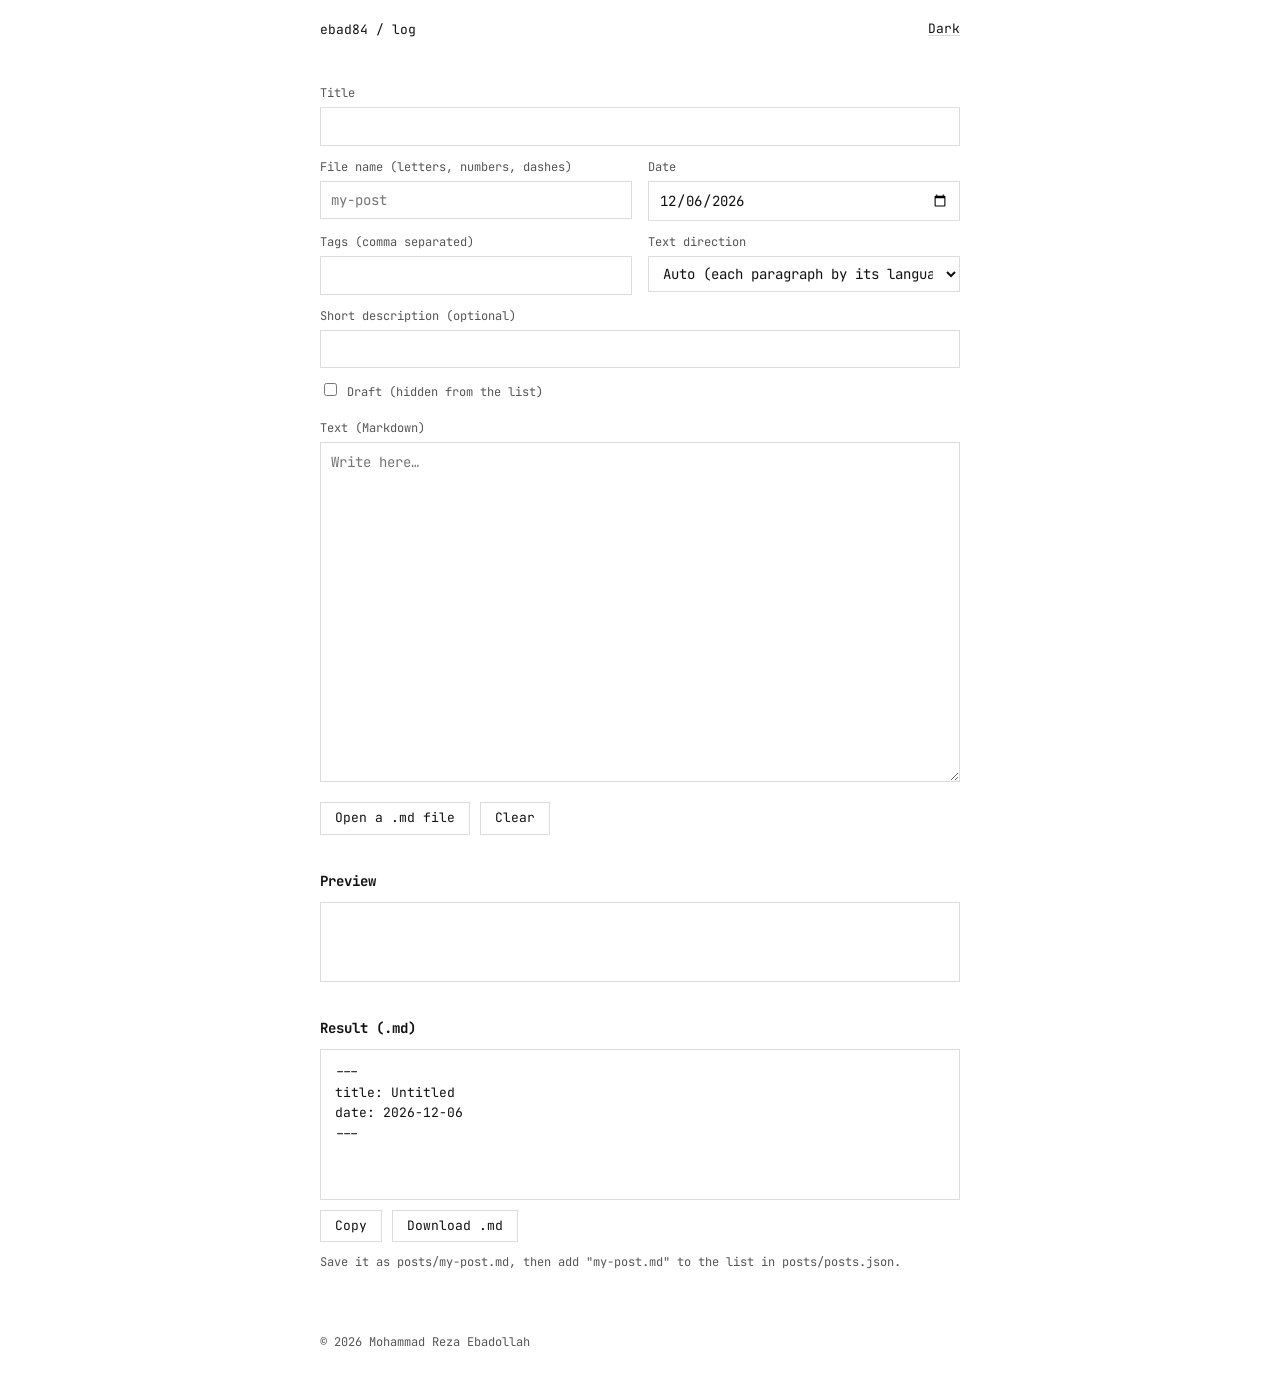
==== editor.html @ ba1ac4fd "Initial static blog" ====
<!DOCTYPE html>
<html lang="en" data-theme="light">
<head>
<meta charset="UTF-8">
<meta name="viewport" content="width=device-width, initial-scale=1">
<meta name="robots" content="noindex">
<title>Write — blog</title>
<script>(function(){var t=null;try{t=localStorage.getItem('blog-theme')}catch(e){}
if(!t)t=matchMedia('(prefers-color-scheme: dark)').matches?'dark':'light';
document.documentElement.setAttribute('data-theme',t)})()</script>
<link rel="stylesheet" href="style.css">
</head>
<body>
<header class="top"><a class="site" href="index.html" id="siteName">Blog</a><button class="theme" id="themeBtn" type="button" aria-label="Toggle theme">Dark</button></header>
<main class="ed">
  <div class="row">
    <div class="wide"><label for="title">Title</label><input id="title" dir="auto"></div>
    <div><label for="slug">File name (letters, numbers, dashes)</label><input id="slug" dir="ltr" placeholder="my-post"></div>
    <div><label for="date">Date</label><input id="date" type="date"></div>
    <div><label for="tags">Tags (comma separated)</label><input id="tags" dir="auto"></div>
    <div><label for="dir">Text direction</label>
      <select id="dir"><option value="auto">Auto (each paragraph by its language)</option><option value="rtl">Right to left</option><option value="ltr">Left to right</option></select></div>
    <div class="wide"><label for="desc">Short description (optional)</label><input id="desc" dir="auto"></div>
    <div><label><input type="checkbox" id="draft" style="width:auto"> Draft (hidden from the list)</label></div>
  </div>
  <label for="text">Text (Markdown)</label>
  <textarea id="text" dir="auto" spellcheck="false" placeholder="Write here…"></textarea>
  <div class="acts">
    <label class="btn" style="margin:0">Open a .md file<input id="open" type="file" accept=".md,text/markdown,text/plain" hidden></label>
    <button id="clear" type="button">Clear</button>
  </div>

  <h2>Preview</h2>
  <div class="preview" id="preview"></div>

  <h2>Result (.md)</h2>
  <pre class="out" id="out"></pre>
  <div class="acts"><button id="copy" type="button">Copy</button><button id="dl" type="button">Download .md</button></div>
  <p class="hint" id="steps"></p>
</main>
<footer class="foot" id="foot"></footer>
<script src="config.js"></script>
<script src="vendor/marked.umd.js"></script>
<script src="vendor/purify.min.js"></script>
<script src="render.js"></script>
<script src="ui.js"></script>
<script src="editor.js"></script>
</body>
</html>
---- style.css ----
@font-face{font-family:"JetBrains Mono";src:url(fonts/jbmono-400.woff2) format("woff2");font-weight:400;font-display:swap}
@font-face{font-family:"JetBrains Mono";src:url(fonts/jbmono-700.woff2) format("woff2");font-weight:700;font-display:swap}
@font-face{font-family:Vazirmatn;src:url(fonts/vazirmatn-400.woff2) format("woff2");font-weight:400;font-display:swap;unicode-range:U+0600-06FF,U+200C-200D,U+FB50-FDFF,U+FE70-FEFF}
@font-face{font-family:Vazirmatn;src:url(fonts/vazirmatn-700.woff2) format("woff2");font-weight:700;font-display:swap;unicode-range:U+0600-06FF,U+200C-200D,U+FB50-FDFF,U+FE70-FEFF}
:root{--ink:#111;--paper:#fff;--line:#dcdcdc;--dim:#555;
  --mono:"JetBrains Mono","SFMono-Regular",Consolas,monospace;
  --sans:system-ui,-apple-system,"Segoe UI",Vazirmatn,Tahoma,sans-serif}
html[data-theme="dark"]{--ink:#e8e8e8;--paper:#111;--line:#333;--dim:#999}
*{box-sizing:border-box}
html{-webkit-text-size-adjust:100%}
body{margin:0;background:var(--paper);color:var(--ink);font:16px/1.9 var(--sans);overflow-wrap:break-word}
a{color:inherit;text-decoration:none;border-bottom:1px solid var(--line)}
a:hover{border-bottom-color:var(--ink)}
a:focus-visible,button:focus-visible{outline:2px solid var(--ink);outline-offset:3px}
.top,main,.foot{max-width:680px;margin:0 auto;padding-left:20px;padding-right:20px}
.top{display:flex;justify-content:space-between;align-items:center;padding-top:22px;font:13px/1 var(--mono)}
.top a{border:0}.theme{font:inherit;background:none;border:0;border-bottom:1px solid var(--line);color:var(--ink);padding:0;cursor:pointer}
.theme:hover{border-bottom-color:var(--ink)}
main{padding-top:48px;padding-bottom:40px;min-height:60vh}
.foot{padding-top:20px;padding-bottom:48px;font:12px/1.6 var(--mono);color:var(--dim)}
.note{color:var(--dim)}
/* index */
.tags{display:flex;flex-wrap:wrap;gap:6px 18px;font:13px/1.6 var(--mono);margin-bottom:22px;color:var(--dim)}
.tags a{border:0;color:var(--dim)}.tags a.on{color:var(--ink);border-bottom:1px solid var(--ink)}
.posts{list-style:none;margin:0;padding:0}
.posts li{border-top:1px solid var(--line)}.posts li:last-child{border-bottom:1px solid var(--line)}
.posts a{display:grid;grid-template-columns:96px 1fr;column-gap:16px;padding:14px 0;border:0}
.posts time{grid-row:1 / span 2;font:12px/2.4 var(--mono);color:var(--dim)}
.posts .ttl{font-size:17px;line-height:1.5}.posts a:hover .ttl{text-decoration:underline}
.posts .tg{font:12px/1.6 var(--mono);color:var(--dim)}
@media (max-width:520px){.posts a{grid-template-columns:1fr}.posts time{grid-row:auto;line-height:1.6}}
/* post */
article h1{font:700 26px/1.4 var(--mono);margin:0 0 6px}
.meta{font:12px/1.6 var(--mono);color:var(--dim);margin-bottom:34px}
.body>:first-child{margin-top:0}
.body h2,.body h3,.body h4{font-family:var(--mono);line-height:1.5;margin:2em 0 .5em}
.body h2{font-size:18px}.body h3{font-size:16px}.body h4{font-size:14px}
.body p,.body ul,.body ol,.body blockquote,.body table{margin:0 0 1.1em}
.body ul,.body ol{padding-inline-start:1.5em}
.body blockquote{color:var(--dim);margin-inline:0;padding-inline-start:1em;border-inline-start:1px solid var(--line)}
.body img{max-width:100%;height:auto;border:1px solid var(--line)}
.body hr{border:0;border-top:1px solid var(--line);margin:2em 0}
.body table{border-collapse:collapse;display:block;overflow-x:auto;font-size:14px}
.body th,.body td{border:1px solid var(--line);padding:6px 12px}
.body code{font:.88em var(--mono);border:1px solid var(--line);padding:0 .3em;unicode-bidi:isolate}
.body pre{direction:ltr;text-align:left;margin:0;padding:12px 14px;overflow-x:auto;font:13px/1.6 var(--mono)}
.body pre code{border:0;padding:0;font:inherit;unicode-bidi:normal}
.code{direction:ltr;border:1px solid var(--line);margin:0 0 1.2em}
.code-head{display:flex;justify-content:space-between;align-items:center;border-bottom:1px solid var(--line);padding:2px 12px;font:12px/1.8 var(--mono);color:var(--dim)}
.code-head button{font:inherit;background:none;border:0;color:var(--ink);cursor:pointer;padding:2px 0}
.pn{display:flex;justify-content:space-between;gap:20px;margin-top:56px;padding-top:18px;border-top:1px solid var(--line);font:13px/1.6 var(--mono)}
.pn a{border:0;color:var(--dim)}.pn a:hover{color:var(--ink)}
/* writing page */
.ed label{display:block;font:12px/1.6 var(--mono);color:var(--dim);margin:0 0 4px}
.ed .row{display:grid;grid-template-columns:1fr 1fr;gap:12px 16px;margin-bottom:12px}
.ed .row .wide{grid-column:1 / -1}
.ed input,.ed select,.ed textarea{width:100%;font:14px/1.6 var(--mono);color:var(--ink);background:var(--paper);border:1px solid var(--line);padding:7px 10px;border-radius:0}
.ed input:focus,.ed select:focus,.ed textarea:focus{outline:2px solid var(--ink);outline-offset:1px}
.ed textarea{min-height:340px;resize:vertical;line-height:1.8}
.ed h2{font:700 14px/1.5 var(--mono);margin:36px 0 10px}
.ed .acts{display:flex;flex-wrap:wrap;gap:10px;margin:10px 0}
.ed button,.ed .btn{font:13px/1.6 var(--mono);color:var(--ink);background:var(--paper);border:1px solid var(--line);padding:5px 14px;cursor:pointer}
.ed button:hover,.ed .btn:hover{border-color:var(--ink)}
.ed pre.out{margin:0;padding:12px 14px;border:1px solid var(--line);font:13px/1.6 var(--mono);white-space:pre-wrap;overflow-wrap:anywhere;direction:ltr;text-align:left;max-height:340px;overflow:auto}
.ed .hint{font:12px/1.7 var(--mono);color:var(--dim);margin:8px 0 0}
.ed .preview{border:1px solid var(--line);padding:18px 20px;min-height:80px}
.ed .preview>.body>:first-child{margin-top:0}
@media (max-width:520px){.ed .row{grid-template-columns:1fr}}
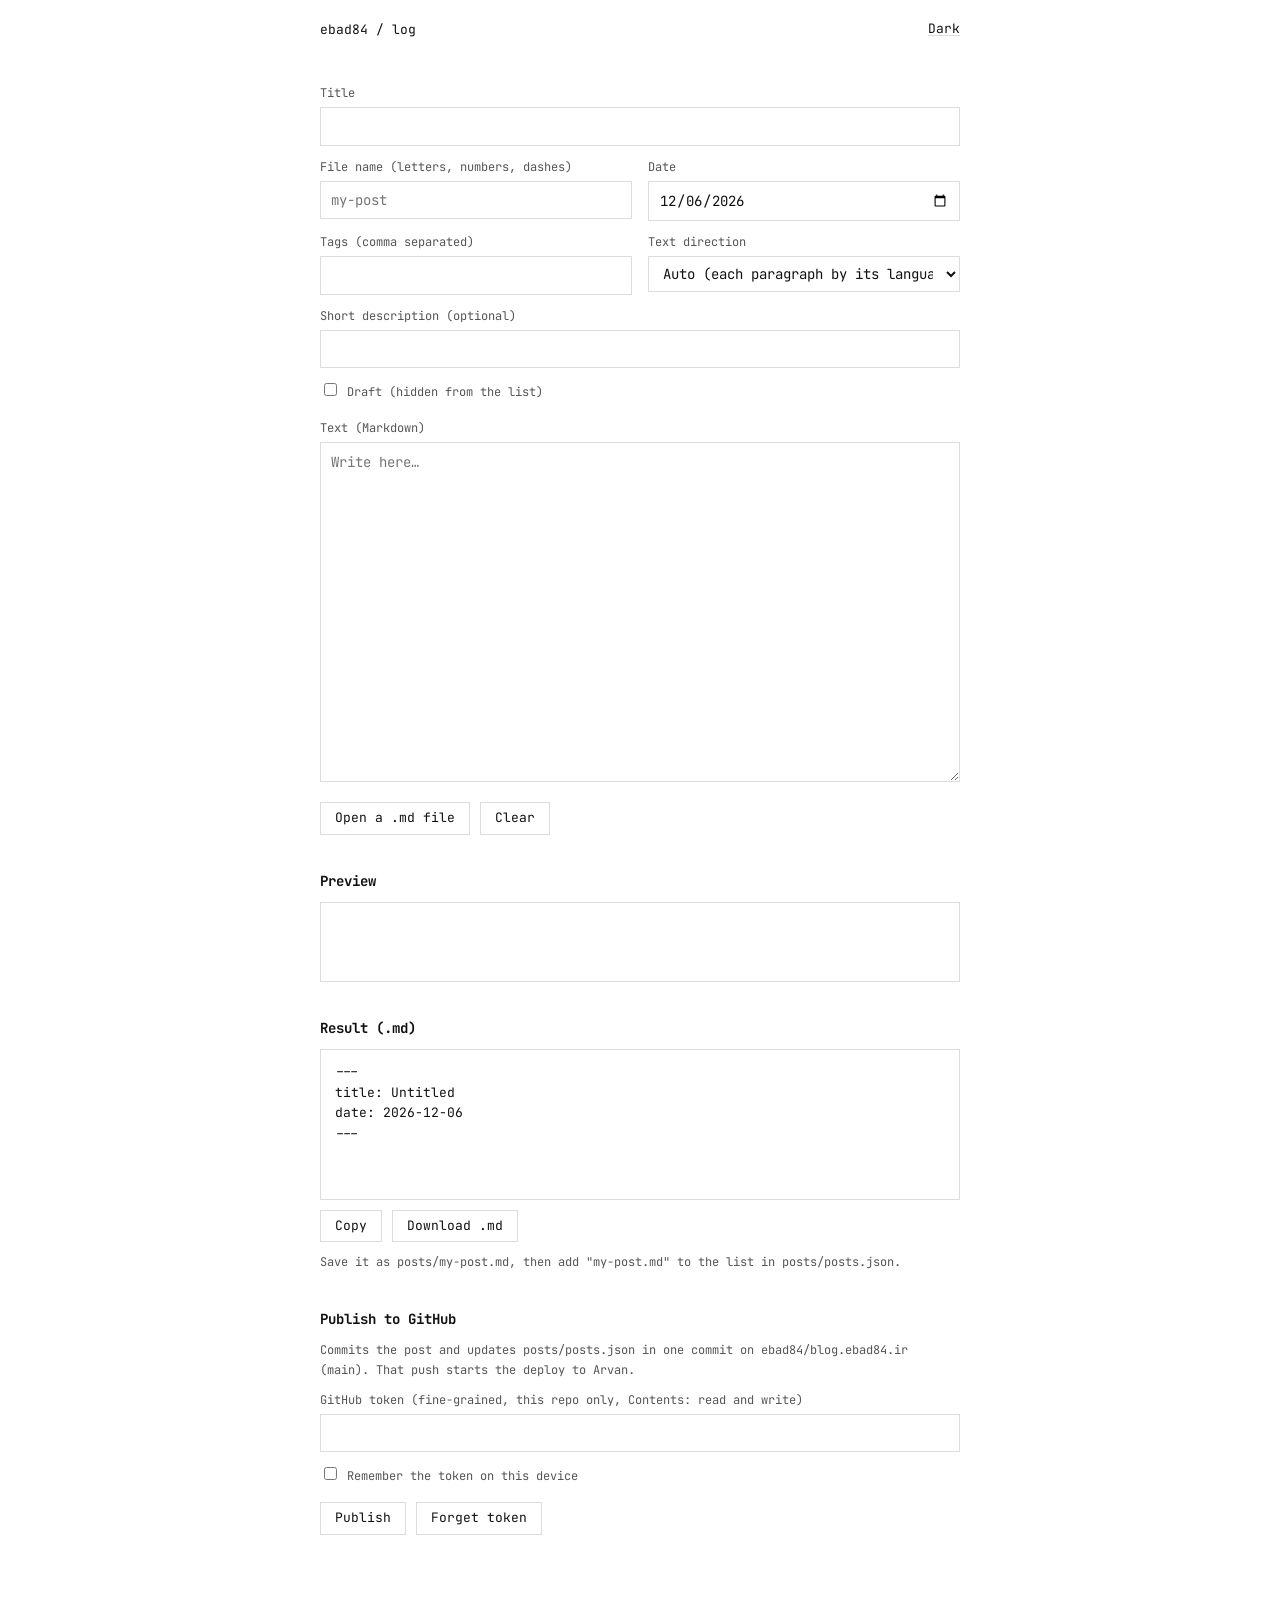
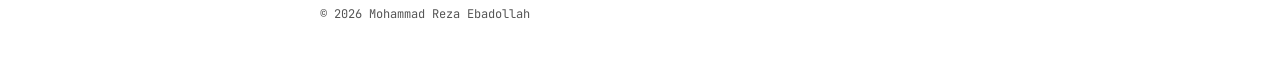
==== commit d9f23a15: "Read posts from Arvan (local), add Publish to GitHub in editor" ====
--- a/editor.html
+++ b/editor.html
@@ -37,6 +37,15 @@
   <pre class="out" id="out"></pre>
   <div class="acts"><button id="copy" type="button">Copy</button><button id="dl" type="button">Download .md</button></div>
   <p class="hint" id="steps"></p>
+
+  <h2>Publish to GitHub</h2>
+  <p class="hint" style="margin:0 0 10px">Commits the post and updates posts/posts.json in one commit on <span id="target"></span>. That push starts the deploy to Arvan.</p>
+  <div class="row">
+    <div class="wide"><label for="token">GitHub token (fine-grained, this repo only, Contents: read and write)</label><input id="token" type="password" autocomplete="off" spellcheck="false" dir="ltr"></div>
+    <div class="wide"><label><input type="checkbox" id="remember" style="width:auto"> Remember the token on this device</label></div>
+  </div>
+  <div class="acts"><button id="publish" type="button">Publish</button><button id="forget" type="button">Forget token</button></div>
+  <p class="hint" id="status" role="status"></p>
 </main>
 <footer class="foot" id="foot"></footer>
 <script src="config.js"></script>
